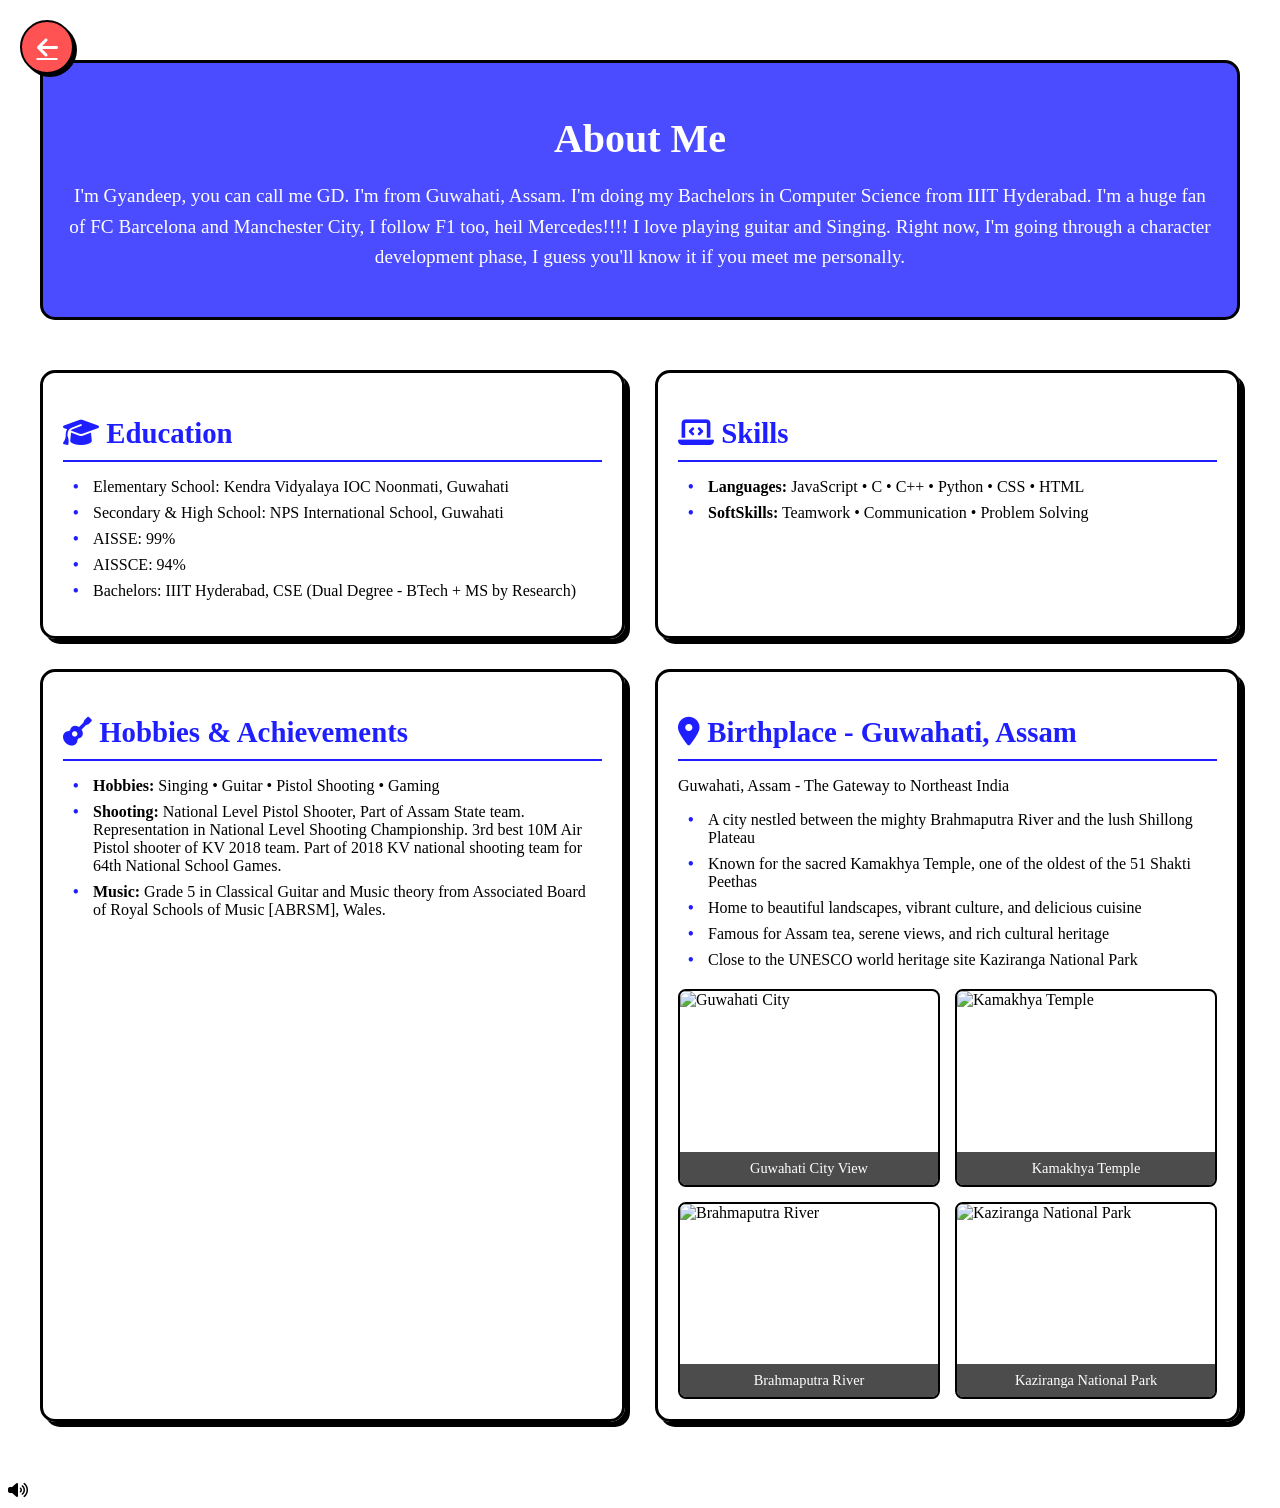
==== AboutMe.html @ 648c03d0 "Update back button position to top-left and add custom cursor to Projects.html" ====
<!DOCTYPE html>
<html lang="en">
<head>
  <meta charset="UTF-8">
  <meta name="viewport" content="width=device-width, initial-scale=1.0">
  <title>About Gyandeep | Amateur CS Guy</title>
  <link href="https://fonts.googleapis.com/css2?family=Comic+Neue:wght@700&display=swap" rel="stylesheet">
  <link rel="stylesheet" href="https://cdnjs.cloudflare.com/ajax/libs/font-awesome/6.4.0/css/all.min.css">
  <link rel="stylesheet" href="styles.css">
  <style>
    /* Additional styles for AboutMe page */
    body {
      overflow-y: auto;
      cursor: default;
    }
    
    .about-container {
      max-width: 1200px;
      margin: 40px auto;
      padding: 20px;
      display: grid;
      grid-template-columns: 1fr;
      gap: 30px;
    }
    
    @media (min-width: 768px) {
      .about-container {
        grid-template-columns: repeat(2, 1fr);
      }
    }
    
    .about-header {
      grid-column: 1 / -1;
      text-align: center;
      margin-bottom: 20px;
      color: white;
      text-shadow: 2px 2px 4px rgba(0,0,0,0.7);
    }
    
    .about-card {
      background: rgba(255, 255, 255, 0.9);
      border: 3px solid black;
      box-shadow: 5px 5px 0 #000;
      border-radius: 15px;
      padding: 20px;
      transition: transform 0.3s ease;
    }
    
    .about-card:hover {
      transform: translateY(-5px);
    }
    
    .about-card h2 {
      color: #1e1eff;
      border-bottom: 2px solid #1e1eff;
      padding-bottom: 10px;
      margin-bottom: 15px;
      font-size: 1.8rem;
    }
    
    .about-card ul {
      list-style-type: none;
      padding-left: 10px;
    }
    
    .about-card ul li {
      margin-bottom: 8px;
      position: relative;
      padding-left: 20px;
    }
    
    .about-card ul li:before {
      content: "•";
      color: #1e1eff;
      font-weight: bold;
      position: absolute;
      left: 0;
    }
    
    .birthplace-gallery {
      display: grid;
      grid-template-columns: repeat(2, 1fr);
      gap: 15px;
      margin-top: 20px;
    }
    
    .birthplace-image {
      border: 2px solid #000;
      border-radius: 8px;
      overflow: hidden;
      position: relative;
      aspect-ratio: 4/3;
    }
    
    .birthplace-image img {
      width: 100%;
      height: 100%;
      object-fit: cover;
      transition: transform 0.3s ease;
    }
    
    .birthplace-image:hover img {
      transform: scale(1.05);
    }
    
    .birthplace-caption {
      position: absolute;
      bottom: 0;
      left: 0;
      right: 0;
      background: rgba(0,0,0,0.7);
      color: white;
      padding: 8px;
      font-size: 0.9rem;
      text-align: center;
    }
    
    .back-button {
      position: fixed;
      top: 20px;
      left: 20px;
      background: #ff5252;
      color: white;
      border: 2px solid #000;
      border-radius: 50%;
      width: 50px;
      height: 50px;
      display: flex;
      align-items: center;
      justify-content: center;
      font-size: 1.5rem;
      box-shadow: 3px 3px 0 #000;
      cursor: pointer;
      transition: transform 0.3s ease;
      z-index: 100;
    }
    
    .back-button:hover {
      transform: scale(1.1);
    }
    
    .about-me-intro {
      grid-column: 1 / -1;
      text-align: center;
      background: rgba(30, 30, 255, 0.8);
      border: 3px solid black;
      border-radius: 15px;
      padding: 25px;
      color: white;
      margin-bottom: 20px;
    }
    
    .about-me-intro h1 {
      font-size: 2.5rem;
      margin-bottom: 15px;
    }
    
    .about-me-intro p {
      font-size: 1.2rem;
      line-height: 1.6;
    }
  </style>
</head>

<body>
  <div id="bg"></div>
  <div class="custom-cursor" id="customCursor"></div>
  
  <a href="index.html" class="back-button" title="Back to Home">
    <i class="fas fa-arrow-left"></i>
  </a>
  
  <div class="about-container">
    <div class="about-me-intro">
      <h1>About Me</h1>
      <p>I'm Gyandeep, you can call me GD. I'm from Guwahati, Assam. I'm doing my Bachelors in Computer Science from IIIT Hyderabad. I'm a huge fan of FC Barcelona and Manchester City, I follow F1 too, heil Mercedes!!!! I love playing guitar and Singing. Right now, I'm going through a character development phase, I guess you'll know it if you meet me personally.</p>
    </div>
    
    <div class="about-card">
      <h2><i class="fas fa-graduation-cap"></i> Education</h2>
      <ul>
        <li>Elementary School: Kendra Vidyalaya IOC Noonmati, Guwahati</li>
        <li>Secondary & High School: NPS International School, Guwahati</li>
        <li>AISSE: 99%</li>
        <li>AISSCE: 94%</li>
        <li>Bachelors: IIIT Hyderabad, CSE (Dual Degree - BTech + MS by Research)</li>
      </ul>
    </div>
    
    <div class="about-card">
      <h2><i class="fas fa-laptop-code"></i> Skills</h2>
      <ul>
        <li><strong>Languages:</strong> JavaScript • C • C++ • Python • CSS • HTML</li>
        <li><strong>SoftSkills:</strong> Teamwork • Communication • Problem Solving</li>
      </ul>
    </div>
    
    <div class="about-card">
      <h2><i class="fas fa-guitar"></i> Hobbies & Achievements</h2>
      <ul>
        <li><strong>Hobbies:</strong> Singing • Guitar • Pistol Shooting • Gaming</li>
        <li><strong>Shooting:</strong> National Level Pistol Shooter, Part of Assam State team. Representation in National Level Shooting Championship. 3rd best 10M Air Pistol shooter of KV 2018 team. Part of 2018 KV national shooting team for 64th National School Games.</li>
        <li><strong>Music:</strong> Grade 5 in Classical Guitar and Music theory from Associated Board of Royal Schools of Music [ABRSM], Wales.</li>
      </ul>
    </div>
    
    <div class="about-card">
      <h2><i class="fas fa-map-marker-alt"></i> Birthplace - Guwahati, Assam</h2>
      <p>Guwahati, Assam - The Gateway to Northeast India</p>
      <ul>
        <li>A city nestled between the mighty Brahmaputra River and the lush Shillong Plateau</li>
        <li>Known for the sacred Kamakhya Temple, one of the oldest of the 51 Shakti Peethas</li>
        <li>Home to beautiful landscapes, vibrant culture, and delicious cuisine</li>
        <li>Famous for Assam tea, serene views, and rich cultural heritage</li>
        <li>Close to the UNESCO world heritage site Kaziranga National Park</li>
      </ul>
      
      <div class="birthplace-gallery">
        <div class="birthplace-image">
          <img src="images/Guwahati.jpeg" alt="Guwahati City">
          <div class="birthplace-caption">Guwahati City View</div>
        </div>
        
        <div class="birthplace-image">
          <img src="images/kamakhya.jpeg" alt="Kamakhya Temple">
          <div class="birthplace-caption">Kamakhya Temple</div>
        </div>
        
        <div class="birthplace-image">
          <img src="images/Brahmaputra.jpeg" alt="Brahmaputra River">
          <div class="birthplace-caption">Brahmaputra River</div>
        </div>
        
        <div class="birthplace-image">
          <img src="images/kaziranga.jpeg" alt="Kaziranga National Park">
          <div class="birthplace-caption">Kaziranga National Park</div>
        </div>
      </div>
    </div>
  </div>
  
  <!-- Add sound control and background audio -->
  <div id="soundControl" class="sound-control">
    <i class="fas fa-volume-up sound-icon sound-on"></i>
  </div>
  <audio id="backgroundAudio" loop></audio>
  
  <script>
    // Simple mouse cursor tracking for consistent experience
    const cursor = document.getElementById('customCursor');
    
    if (cursor) {
      document.addEventListener('mousemove', (e) => {
        cursor.style.left = `${e.clientX}px`;
        cursor.style.top = `${e.clientY}px`;
        cursor.style.opacity = '1';
      });
      
      document.addEventListener('mouseleave', () => {
        cursor.style.opacity = '0';
      });
      
      document.addEventListener('mouseenter', () => {
        cursor.style.opacity = '1';
      });
    }
  </script>
  <!-- Add music controller before other scripts -->
  <script src="js/music-controller.js"></script>
  <script src="js/event-tracker.js"></script>
</body>
</html>
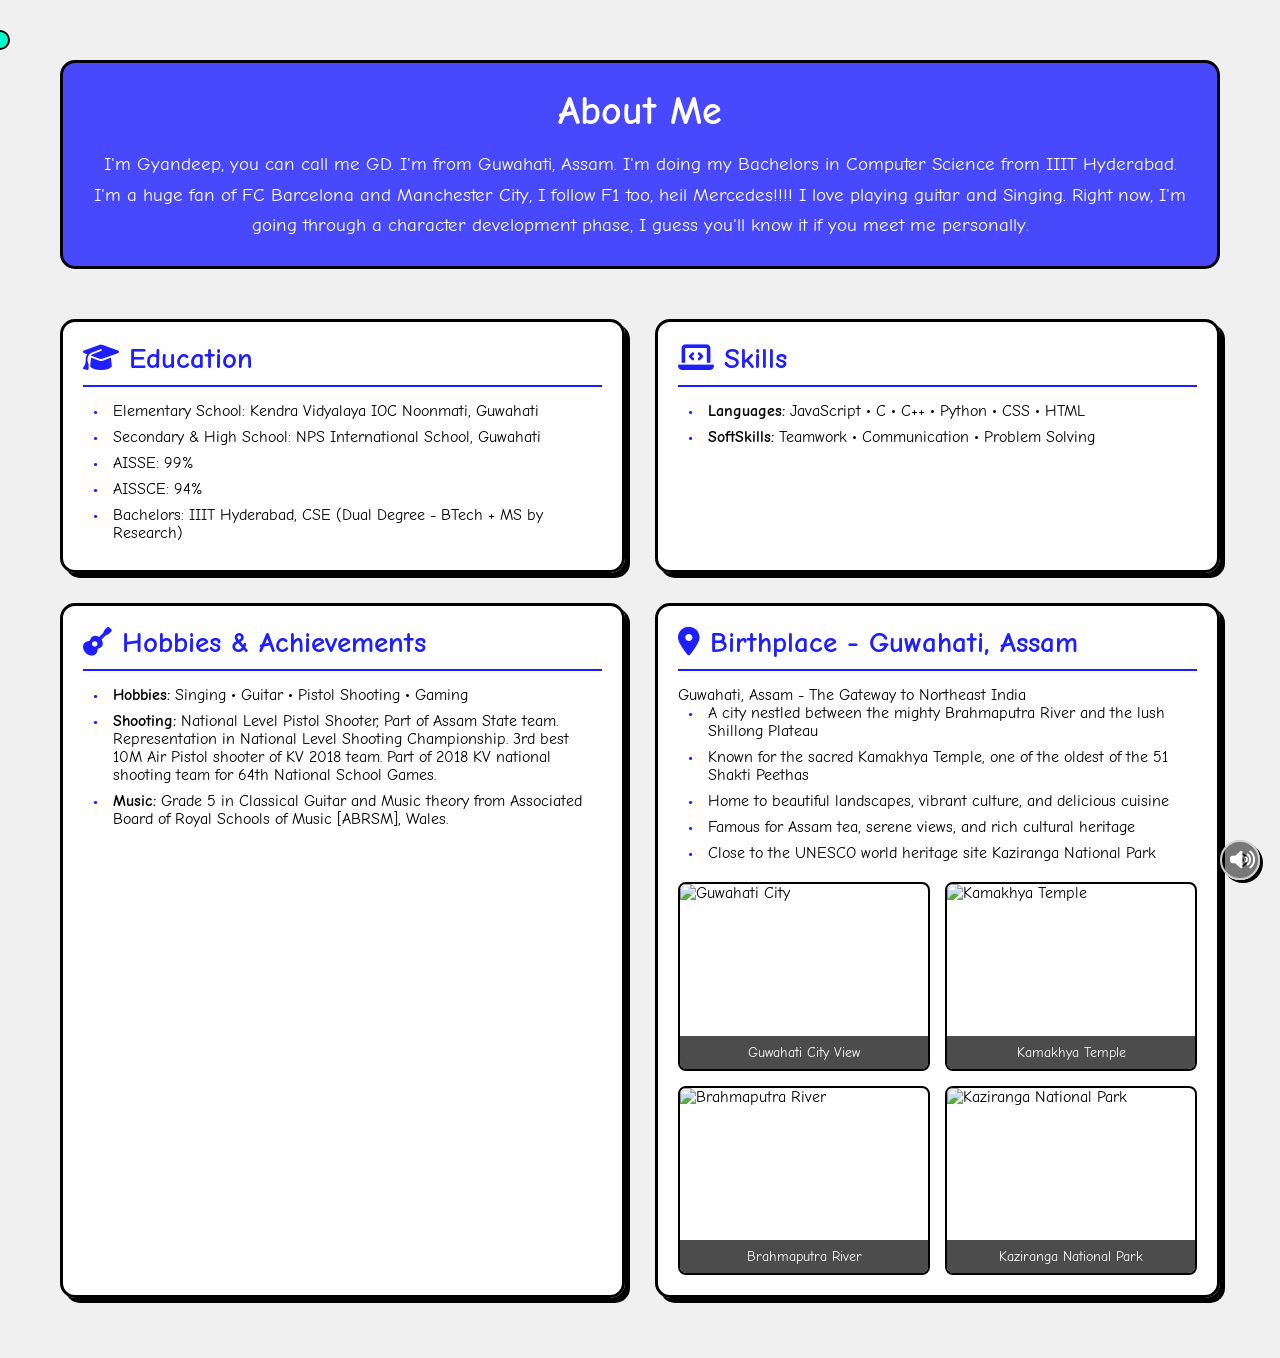
==== commit 47e47300: "Remove back button implementation from AboutMe, CV, Projects, and TextAnalyzer pages" ====
--- a/AboutMe.html
+++ b/AboutMe.html
@@ -115,30 +115,6 @@
       text-align: center;
     }
     
-    .back-button {
-      position: fixed;
-      top: 20px;
-      left: 20px;
-      background: #ff5252;
-      color: white;
-      border: 2px solid #000;
-      border-radius: 50%;
-      width: 50px;
-      height: 50px;
-      display: flex;
-      align-items: center;
-      justify-content: center;
-      font-size: 1.5rem;
-      box-shadow: 3px 3px 0 #000;
-      cursor: pointer;
-      transition: transform 0.3s ease;
-      z-index: 100;
-    }
-    
-    .back-button:hover {
-      transform: scale(1.1);
-    }
-    
     .about-me-intro {
       grid-column: 1 / -1;
       text-align: center;
@@ -165,10 +141,6 @@
 <body>
   <div id="bg"></div>
   <div class="custom-cursor" id="customCursor"></div>
-  
-  <a href="index.html" class="back-button" title="Back to Home">
-    <i class="fas fa-arrow-left"></i>
-  </a>
   
   <div class="about-container">
     <div class="about-me-intro">
--- a/styles.css
+++ b/styles.css
@@ -0,0 +1,1794 @@
+* {
+  margin: 0;
+  padding: 0;
+  box-sizing: border-box;
+}
+
+body {
+  font-family: 'Comic Neue', cursive;
+  background-color: #f0f0f0;
+  overflow-x: hidden;
+  cursor: none;
+}
+
+#bg {
+  position: fixed;
+  top: 0;
+  left: 0;
+  width: 100vw;
+  height: 100vh;
+  background: url('https://i.pinimg.com/originals/b1/81/0d/b1810d0bf4fbd370349d671a3f9389af.gif') center center / cover no-repeat;
+  z-index: -1;
+}
+
+.email-tag {
+  position: absolute;
+  top: 20px;
+  left: 20px;
+  background: #a3f7bf;
+  padding: 10px 20px;
+  border: 2px solid #000;
+  border-radius: 8px;
+  font-size: 1rem;
+  box-shadow: 3px 3px 0 #000;
+  cursor: none;
+}
+
+.screen, .notebook, .mug {
+  position: absolute;
+  border: 2px solid #000;
+  box-shadow: 3px 3px 0 #000;
+  padding: 20px;
+  border-radius: 10px;
+  background-color: #fff;
+  cursor: none;
+}
+
+.screen {
+  position: absolute;
+  top: 45%;
+  left: 43%;
+  transform: translate(-50%, -50%);
+  width: 560px;
+  height: 380px;
+  z-index: 10;
+  background: transparent;
+  color: initial;
+  border: none;
+  border-radius: 0;
+  box-shadow: none;
+  padding: 0;
+  overflow: visible;
+  transition: all 0.8s cubic-bezier(0.68, -0.6, 0.32, 1.6);
+}
+
+.laptop-body {
+  position: relative;
+  width: 100%;
+  height: 100%;
+  filter: url(#hand-drawn);
+}
+
+.laptop-screen {
+  position: relative;
+  width: 560px;
+  height: 350px;
+  background: #2a2a2a;
+  border: 4px solid #000;
+  border-radius: 15px 15px 0 0;
+  overflow: hidden;
+  transform-origin: bottom center;
+  box-shadow: inset 0 0 30px rgba(0,0,0,0.5);
+}
+
+.laptop-screen::before {
+  content: "";
+  position: absolute;
+  top: 8px;
+  left: 50%;
+  transform: translateX(-50%);
+  width: 6px;
+  height: 6px;
+  background: #444;
+  border-radius: 50%;
+  border: 1px solid #000;
+  z-index: 3;
+}
+
+.laptop-keyboard {
+  position: absolute;
+  bottom: -30px;
+  left: 0;
+  width: 560px;
+  height: 30px;
+  background: #444;
+  border: 4px solid #000;
+  border-top: none;
+  border-radius: 0 0 25px 25px;
+  transform-origin: top center;
+  transform: perspective(500px) rotateX(10deg);
+}
+
+.laptop-keyboard::after {
+  content: "";
+  position: absolute;
+  top: 50%;
+  left: 50%;
+  transform: translate(-50%, -50%);
+  width: 80px;
+  height: 8px;
+  background: #333;
+  border-radius: 4px;
+  border: 2px solid #000;
+}
+
+.laptop-strokes {
+  position: absolute;
+  top: 0;
+  left: 0;
+  width: 100%;
+  height: 100%;
+  pointer-events: none;
+  z-index: 2;
+}
+
+.laptop-stroke {
+  position: absolute;
+  background: transparent;
+  border: 2px solid #000;
+  opacity: 0.1;
+}
+
+.laptop-screen-content {
+  position: relative;
+  width: 100%;
+  height: 100%;
+  background: #1e1eff;
+  padding: 20px;
+  color: #fff;
+  display: flex;
+  flex-direction: column;
+  justify-content: center;
+  align-items: center;
+  z-index: 1;
+}
+
+.screen p {
+  margin-bottom: 15px;
+  font-size: 1.2rem;
+  line-height: 1.4;
+  text-align: center;
+}
+
+.screen button {
+  margin-top: 15px;
+  padding: 10px 15px;
+  font-family: inherit;
+  font-size: 1rem;
+  border: 2px solid #fff;
+  background: transparent;
+  color: #fff;
+  cursor: pointer;
+  border-radius: 5px;
+  transition: all 0.2s ease;
+}
+
+.screen button:hover {
+  background: rgba(255, 255, 255, 0.2);
+}
+
+/* Draggable iframes styling */
+.notebook {
+  top: 33%;
+  left: 68%;
+  width: 150px;
+  /* height: 120px; */
+  text-align: center;
+  background: #ff69b4;
+  position: absolute;
+  border: 2px solid #000;
+  border-radius: 10px;
+  padding: 10px;
+  box-shadow: 3px 3px 0 #000;
+  font-family: 'Comic Neue', cursive;
+  font-weight: bold;
+  z-index: 20;
+}
+
+
+.mug {
+  top: 54%;
+  left: 64%;
+  width: 260px;
+  height: 180px;
+  position: absolute;
+  cursor: pointer !important;
+  transition: all 0.3s ease;
+  transform: rotate(-5deg);
+  background: transparent;
+  border: none;
+  box-shadow: none;
+  padding: 0;
+  overflow: visible;
+  display: flex;
+  align-items: center;
+  justify-content: center;
+  transform-origin: center center;
+  user-select: none;
+}
+
+
+.mug svg {
+  width: 100%;
+  height: 100%;
+  filter: drop-shadow(3px 3px 2px rgba(0,0,0,0.2));
+  transition: all 0.3s ease;
+}
+
+.plane-body {
+  fill: #A1C4FD;
+  transition: fill 0.3s ease;
+}
+
+.mug:hover {
+  transform: rotate(5deg) translateY(-10px);
+}
+
+.mug:hover .plane-body {
+  animation: rgbCycle 4s linear infinite;
+  fill: #ff0000; /* Starting color if animation fails */
+  filter: brightness(1.2);
+}
+
+.mug::after {
+  content: "CV";
+  position: absolute;
+  top: 50%;
+  left: 50%;
+  transform: translate(-50%, -50%);
+  font-size: 24px;  /* Increased from 14px to 24px */
+  color: #333;
+  font-weight: bold;
+  text-shadow: 1px 1px 0 white;
+  pointer-events: none;
+}
+
+@keyframes flyAway {
+  0% {
+    transform: translate(0, 0) rotate(-5deg) scale(1);
+  }
+  25% {
+    transform: translate(50px, -50px) rotate(15deg) scale(0.9);
+  }
+  100% {
+    transform: translate(2000px, -1000px) rotate(45deg) scale(0.1);
+  }
+}
+
+.mug.flying {
+  animation: flyAway 2s cubic-bezier(0.25, 0.1, 0.25, 1) forwards;
+  pointer-events: none;
+}
+
+.mug.dragging {
+  transition: transform 0.05s ease;
+  z-index: 1001 !important;
+}
+
+.mug.dragging .plane-body {
+  animation: rgbCycle 2s linear infinite; /* Faster cycling while dragging */
+}
+
+@keyframes rgbCycle {
+  0% { fill: #ff0000; } /* Red */
+  16.6% { fill: #ff00ff; } /* Magenta */
+  33.3% { fill: #0000ff; } /* Blue */
+  50% { fill: #00ffff; } /* Cyan */
+  66.6% { fill: #00ff00; } /* Green */
+  83.3% { fill: #ffff00; } /* Yellow */
+  100% { fill: #ff0000; } /* Back to Red */
+}
+
+.socials-wrapper {
+  position: fixed;
+  bottom: 20px;
+  left: 20px;
+  display: flex;
+  gap: 10px;
+  z-index: 100;
+}
+
+.social-icon {
+  width: 40px;
+  height: 40px;
+  background: #fff;
+  border: 2px solid #000;
+  border-radius: 10px;
+  display: flex;
+  align-items: center;
+  justify-content: center;
+  box-shadow: 3px 3px 0 #000;
+  transition: all 0.3s ease;
+  cursor: pointer;
+}
+
+.social-icon img {
+  width: 24px;
+  height: 24px;
+}
+
+.social-icon:hover {
+  transform: scale(1.2);
+  background: #e0f7fa;
+}
+
+.custom-cursor {
+  position: fixed;
+  width: 20px;
+  height: 20px;
+  background: #00ffcc;
+  border: 2px solid #000;
+  border-radius: 50%;
+  pointer-events: none;
+  transform: translate(-50%, -50%);
+  z-index: 9999;
+  transition: transform 0.1s ease, opacity 0.2s ease;
+}
+
+.error-container {
+  position: absolute;
+  bottom: 100%;
+  left: 50%;
+  transform: translateX(-50%);
+  background: #000;
+  border-radius: 12px;
+  padding: 0;
+  opacity: 0;
+  visibility: hidden;
+  transition: all 0.35s cubic-bezier(0.34, 1.56, 0.64, 1);
+  pointer-events: none;
+  width: 520px;
+  height: 360px;
+  box-shadow: 0 8px 32px rgba(0,0,0,0.5), 0 0 0 3px #a3f7bf;
+  border: 2px solid #000;
+  overflow: hidden;
+}
+
+.error-container::before {
+  content: "📄 PREVIEW";
+  position: absolute;
+  top: 0;
+  left: 0;
+  right: 0;
+  height: 26px;
+  background: linear-gradient(90deg, #000, #222);
+  color: #a3f7bf;
+  font-family: 'Comic Neue', cursive;
+  font-size: 11px;
+  font-weight: bold;
+  display: flex;
+  align-items: center;
+  padding-left: 10px;
+  z-index: 2;
+  letter-spacing: 2px;
+}
+
+.iframe-container {
+  width: 100%;
+  height: 100%;
+  overflow: hidden;
+  position: relative;
+  padding-top: 26px;
+}
+
+.preview-iframe {
+  width: 200%;
+  height: 200%;
+  border: none;
+  pointer-events: none;
+  transform: scale(0.5);
+  transform-origin: top left;
+  display: block;
+}
+
+.error-fallback {
+  position: absolute;
+  top: 0;
+  left: 0;
+  width: 100%;
+  height: 100%;
+  display: flex;
+  flex-direction: column;
+  justify-content: center;
+  align-items: center;
+  background: rgba(0, 0, 0, 0.9);
+  opacity: 0;  /* Changed from 1 to 0 to hide by default */
+  transition: opacity 0.3s ease;
+  overflow: hidden;
+}
+
+.error-code {
+  position: absolute;
+  top: 50%;
+  left: 50%;
+  transform: translate(-50%, -50%);
+  color: #ff0000;
+  font-family: monospace;
+  font-weight: bold;
+  font-size: 24px;
+  background: rgba(0, 0, 0, 0.7);
+  padding: 5px 15px;
+  border-radius: 4px;
+  z-index: 2;
+  text-shadow: 0 0 10px #ff0000, 0 0 20px #ff0000;
+  white-space: nowrap;
+  letter-spacing: 2px;
+}
+
+.error-gif {
+  width: 100%;
+  height: 100%;
+  object-fit: cover;
+  border-radius: 4px;
+  opacity: 0.8;
+}
+
+.mug:hover .error-container {
+  opacity: 1;
+  visibility: visible;
+  bottom: 115%;
+  pointer-events: all;
+}
+
+/* Hand-drawn sketch lines */
+.sketch-line {
+  position: absolute;
+  background: #000;
+  opacity: 0.7;
+  border-radius: 2px;
+}
+
+
+.overlay {
+  position: fixed;
+  top: 0;
+  left: 0;
+  width: 100%;
+  height: 100%;
+  background: rgba(0,0,0,0.7);
+  opacity: 0;
+  visibility: hidden;
+  transition: all 0.5s ease;
+  z-index: 990;
+}
+
+.overlay.active {
+  opacity: 1;
+  visibility: visible;
+}
+
+.about-me-container {
+  position: fixed;
+  top: 0;
+  left: 0;
+  width: 100%;
+  height: 100%;
+  opacity: 0;
+  visibility: hidden;
+  transition: all 0.5s ease;
+  z-index: 1001;
+}
+
+.about-me-container.active {
+  opacity: 1;
+  visibility: visible;
+}
+
+.about-text-frame, .about-photos-frame {
+  background: #fff;
+  border: 5px solid #000;
+  border-radius: 15px;
+  box-shadow: 0 10px 30px rgba(0,0,0,0.3);
+  overflow: hidden;
+  flex: 1;
+  min-width: 300px;
+  height: 100%;
+  position: relative;
+}
+
+.frame-header {
+  background: #333;
+  color: #fff;
+  padding: 10px 15px;
+  font-weight: bold;
+  display: flex;
+  justify-content: space-between;
+  align-items: center;
+  border-bottom: 3px solid #000;
+}
+
+.frame-content {
+  padding: 20px;
+  height: calc(100% - 50px);
+  overflow-y: auto;
+}
+
+.typing-text {
+  font-family: 'Courier New', monospace;
+  white-space: pre-wrap;
+  line-height: 1.5;
+}
+
+.photo-gallery {
+  display: flex;
+  flex-direction: column;
+  gap: 15px;
+  height: 100%;
+}
+
+.photo-frame {
+  flex: 1;
+  border: 3px solid #000;
+  overflow: hidden;
+  border-radius: 8px;
+  background: #f0f0f0;
+  display: flex;
+  justify-content: center;
+  align-items: center;
+  position: relative;
+}
+
+.photo-frame img {
+  width: 100%;
+  height: 100%;
+  object-fit: cover;
+  opacity: 0;
+  transition: opacity 0.5s ease;
+}
+
+.photo-frame.loaded img {
+  opacity: 1;
+}
+
+.photo-placeholder {
+  position: absolute;
+  top: 0;
+  left: 0;
+  width: 100%;
+  height: 100%;
+  display: flex;
+  justify-content: center;
+  align-items: center;
+  font-weight: bold;
+  color: #666;
+}
+
+.close-button {
+  position: absolute;
+  top: 15px;
+  right: 15px;
+  width: 40px;
+  height: 40px;
+  background: #ff5555;
+  color: #fff;
+  border: 3px solid #000;
+  border-radius: 50%;
+  display: flex;
+  justify-content: center;
+  align-items: center;
+  font-size: 24px;
+  font-weight: bold;
+  cursor: pointer;
+  z-index: 1002;
+  box-shadow: 0 5px 15px rgba(0,0,0,0.3);
+  opacity: 0;
+  visibility: hidden;
+  transition: all 0.5s ease;
+}
+
+.close-button.active {
+  opacity: 1;
+  visibility: visible;
+}
+
+/* Hand-drawn effect SVG filter */
+.svg-filters {
+  position: absolute;
+  width: 0;
+  height: 0;
+  opacity: 0;
+}
+
+/* Tell me more button */
+.tell-me-more {
+  display: inline-block;
+  margin-top: 15px;
+  padding: 8px 12px;
+  background: #1e1eff;
+  color: #fff;
+  border: 2px solid #000;
+  border-radius: 5px;
+  font-family: inherit;
+  font-weight: bold;
+  cursor: pointer;
+  box-shadow: 3px 3px 0 #000;
+  transition: all 0.2s ease;
+}
+
+.tell-me-more:hover {
+  transform: translateY(-2px);
+  box-shadow: 5px 5px 0 #000;
+}
+
+/* Draggable frames */
+.draggable-frame {
+  position: absolute;
+  background: #fff;
+  border: 5px solid #000;
+  border-radius: 15px;
+  box-shadow: 0 10px 30px rgba(0,0,0,0.3);
+  overflow: hidden;
+  z-index: 100;
+  transition: transform 0.2s ease, box-shadow 0.2s ease;
+}
+
+.draggable-frame.active {
+  z-index: 200;
+  box-shadow: 0 15px 40px rgba(0,0,0,0.5);
+  transform: scale(1.02);
+}
+
+.frame-header {
+  background: #333;
+  color: #fff;
+  padding: 10px 15px;
+  font-weight: bold;
+  display: flex;
+  justify-content: space-between;
+  align-items: center;
+  border-bottom: 3px solid #000;
+  cursor: move;
+}
+
+/* Color palette styles */
+.color-palette {
+  display: grid;
+  grid-template-columns: repeat(3, 1fr);
+  grid-template-rows: repeat(2, 1fr);
+  gap: 10px;
+  height: 200px;
+  margin-bottom: 20px;
+}
+
+.color-block {
+  border-radius: 10px;
+  border: 2px solid #000;
+  cursor: pointer;
+  transition: transform 0.2s ease;
+  position: relative;
+  overflow: hidden;
+}
+
+.color-block:hover {
+  transform: scale(1.05);
+}
+
+.color-block.clicked::after {
+  content: "✓";
+  position: absolute;
+  top: 50%;
+  left: 50%;
+  transform: translate(-50%, -50%);
+  font-size: 24px;
+  color: white;
+  text-shadow: 0 0 3px rgba(0,0,0,0.8);
+}
+
+.info-block {
+  background: #f8f8f8;
+  border: 2px solid #000;
+  border-radius: 10px;
+  padding: 15px;
+  height: 150px;
+  overflow-y: auto;
+  font-family: 'Comic Neue', cursive;
+  display: none;
+  opacity: 0;
+  transition: opacity 0.5s ease;
+}
+
+.info-block.active {
+  display: block;
+}
+
+.info-block.fade-in {
+  opacity: 1;
+}
+
+/* Polaroid frames */
+.polaroid-frame {
+  width: 180px;
+  height: 220px;
+  background: #fff;
+  border: 2px solid #000;
+  padding: 10px 10px 40px 10px;
+  box-shadow: 0 5px 15px rgba(0,0,0,0.2);
+  transform: rotate(var(--rotation));
+  position: absolute;
+  z-index: 110;
+  cursor: move;
+}
+
+.polaroid-frame::after {
+  content: attr(data-caption);
+  position: absolute;
+  bottom: 10px;
+  left: 0;
+  width: 100%;
+  text-align: center;
+  font-size: 14px;
+  font-family: 'Comic Neue', cursive;
+  overflow: hidden;
+  text-overflow: ellipsis;
+  white-space: nowrap;
+}
+
+.polaroid-img {
+  width: 100%;
+  height: calc(100% - 30px);
+  object-fit: cover;
+  border: 1px solid #ddd;
+}
+
+/* About Me container - update to be fullscreen */
+.about-me-container {
+  width: 100%;
+  height: 100%;
+  max-width: none;
+  display: block;
+}
+
+.about-me-container.active {
+  transform: none;
+}
+
+/* Tell me more button */
+.tell-me-more {
+  display: inline-block;
+  margin-top: 15px;
+  padding: 8px 12px;
+  background: #1e1eff;
+  color: #fff;
+  border: 2px solid #000;
+  border-radius: 5px;
+  font-family: inherit;
+  font-weight: bold;
+  cursor: pointer;
+  box-shadow: 3px 3px 0 #000;
+  transition: all 0.2s ease;
+}
+
+.tell-me-more:hover {
+  transform: translateY(-2px);
+  box-shadow: 5px 5px 0 #000;
+}
+
+/* Loading animation overlay */
+.loading-overlay {
+  position: fixed;
+  top: 0;
+  left: 0;
+  width: 100%;
+  height: 100%;
+  background: rgba(0, 0, 0, 0.7);
+  z-index: 1500;
+  display: flex;
+  justify-content: center;
+  align-items: center;
+  opacity: 0;
+  visibility: hidden;
+  transition: opacity 0.3s ease;
+}
+
+.loading-overlay.active {
+  opacity: 1;
+  visibility: visible;
+}
+
+.loading-container {
+  width: 200px;
+  height: 200px;
+  position: relative;
+  display: flex;
+  justify-content: center;
+  align-items: center;
+  flex-direction: column;
+}
+
+.loading-gif {
+  width: 100%;
+  height: 100%;
+  object-fit: contain;
+}
+
+.loading-text {
+  color: white;
+  font-size: 18px;
+  margin-top: 15px;
+  text-align: center;
+  text-shadow: 0 0 10px rgba(0, 162, 255, 0.8);
+  font-weight: bold;
+}
+
+.about-canvas {
+  position: absolute;
+  top: 0;
+  left: 0;
+  width: 100%;
+  height: 100%;
+  z-index: 0;
+  opacity: 0.5;
+}
+
+/* Sound control button */
+
+.sound-control {
+  position: fixed;
+  bottom: 20px;
+  right: 20px;
+  width: 40px;
+  height: 40px;
+  background: #e1bfbf;
+  border: 2px solid #cfcfcf;
+  border-radius: 10px;
+  display: flex;
+  align-items: center;
+  justify-content: center;
+  box-shadow: 3px 3px 0 #000;
+  cursor: pointer;
+  z-index: 1000;
+  transition: transform 0.3s ease;
+}
+
+.sound-control:hover {
+  transform: scale(1.1);
+}
+
+.sound-icon {
+  width: 20px;
+  height: 20px;
+  background-size: contain;
+  background-repeat: no-repeat;
+  background-position: center;
+}
+
+/* Sound control styles */
+.sound-control {
+  position: fixed;
+  bottom: 20px;
+  right: 20px;
+  width: 40px;
+  height: 40px;
+  border-radius: 50%;
+  background-color: rgba(0,0,0,0.5);
+  display: flex;
+  justify-content: center;
+  align-items: center;
+  z-index: 100;
+  cursor: pointer;
+  transition: all 0.3s ease;
+}
+
+.sound-control:hover {
+  transform: scale(1.1);
+}
+
+.sound-icon {
+  font-size: 20px;
+  color: white;
+  transition: all 0.3s ease;
+}
+
+.sound-icon.sound-off::before {
+  content: "\f6a9"; /* Sound off icon */
+  color: #ff5252; /* Red color for sound off state */
+}
+
+.sound-icon.sound-on::before {
+  content: "\f028"; /* Sound on icon */
+}
+
+.sound-off {
+  background-image: url("data:image/svg+xml,%3Csvg xmlns='http://www.w3.org/2000/svg' viewBox='0 0 24 24'%3E%3Cpath d='M16.5 12c0-1.77-1.02-3.29-2.5-4.03v2.21l2.45 2.45c.03-.2.05-.41.05-.63zm2.5 0c0 .94-.2 1.82-.54 2.64l1.51 1.51C20.63 14.91 21 13.5 21 12c0-4.28-2.99-7.86-7-8.77v2.06c2.89.86 5 3.54 5 6.71zM4.27 3L3 4.27 7.73 9H3v6h4l5 5V4L7 9H3zm13.73 9.73L19 14l-2-2z'/%3E%3C/svg%3E");
+}
+
+.sound-on {
+  background-image: url("data:image/svg+xml,%3Csvg xmlns='http://www.w3.org/2000/svg' viewBox='0 0 24 24'%3E%3Cpath d='M3 9v6h4l5 5V4L7 9H3zm13.5 3c0-1.77-1.02-3.29-2.5-4.03v8.05c1.48-.73 2.5-2.25 2.5-4.02zM14 3.23v2.06c2.89.86 5 3.54 5 6.71s-2.11 5.85-5 6.71v2.06c4.01-.91 7-4.49 7-8.77s-2.99-7.86-7-8.77z'/%3E%3C/svg%3E");
+}
+
+/* Music Button - Original design */
+.music-button {
+  position: fixed;
+  bottom: 20px;
+  right: 80px; /* Position next to sound control */
+  width: 50px;
+  height: 50px;
+  background: linear-gradient(135deg, #ff416c, #ff4b2b);
+  border: 2px solid #000;
+  border-radius: 50%;
+  display: flex;
+  align-items: center;
+  justify-content: center;
+  box-shadow: 3px 3px 0 #000, 0 0 10px rgba(255,65,108,0.7);
+  cursor: pointer;
+  z-index: 1000;
+  transition: transform 0.3s ease, box-shadow 0.3s ease;
+  animation: pulse 2s infinite;
+}
+
+.music-button:hover {
+  transform: scale(1.1);
+  box-shadow: 5px 5px 0 #000, 0 0 20px rgba(255,65,108,0.9);
+}
+
+.music-icon {
+  width: 60%;
+  height: 60%;
+}
+
+/* Music Preview Container - shows on hover */
+.music-preview {
+  position: fixed;
+  bottom: 90px;
+  right: 80px;
+  width: 300px;
+  height: 169px; /* Adjusted for no footer */
+  background: rgba(0, 0, 0, 0.85);
+  border: 2px solid #ff416c;
+  border-radius: 10px;
+  box-shadow: 0 10px 25px rgba(0,0,0,0.7);
+  overflow: hidden;
+  z-index: 999;
+  opacity: 0;
+  visibility: hidden;
+  transform: translateY(20px);
+  transition: all 0.3s ease;
+  pointer-events: none;
+}
+
+/* Show preview when hovering over music button */
+.music-button:hover + .music-preview,
+.music-preview:hover {
+  opacity: 1;
+  visibility: visible;
+  transform: translateY(0);
+  pointer-events: all;
+}
+
+#lifeVideoPreview {
+  width: 100%;
+  height: 100%; /* Takes full height now that footer is gone */
+  background: #000;
+  border: none;
+  object-fit: cover;
+  display: block;
+}
+
+/* iPod Interface */
+.ipod-container {
+  position: fixed;
+  width: 320px;
+  height: 460px;
+  background: linear-gradient(160deg, #f5f5f5, #d0d0d0);
+  border-radius: 24px;
+  box-shadow: 0 20px 50px rgba(0,0,0,0.6), inset 0 1px 0 rgba(255,255,255,0.8);
+  overflow: hidden;
+  z-index: 2000;
+  visibility: hidden;
+  opacity: 0;
+  transition: opacity 0.3s ease, visibility 0.3s ease;
+  font-family: 'Helvetica Neue', Arial, sans-serif;
+  border: 2px solid #555;
+}
+
+.ipod-container.active {
+  visibility: visible;
+  opacity: 1;
+}
+
+/* Add shadow when dragging */
+.ipod-container.dragging {
+  box-shadow: 0 15px 35px rgba(0,0,0,0.7);
+  opacity: 0.9;
+}
+
+/* Header styling */
+.ipod-header {
+  height: 38px;
+  background: linear-gradient(to bottom, #555, #222);
+  color: white;
+  display: flex;
+  align-items: center;
+  justify-content: space-between;
+  padding: 0 14px;
+  border-bottom: 1px solid #111;
+  font-size: 14px;
+  font-weight: bold;
+  user-select: none;
+  cursor: grab;
+  letter-spacing: 1px;
+}
+
+.ipod-header:active {
+  cursor: grabbing;
+}
+
+/* Video screen */
+.ipod-screen {
+  width: 100%;
+  height: 160px;
+  background: #000;
+  overflow: hidden;
+  display: flex;
+  align-items: center;
+  justify-content: center;
+  border-bottom: 1px solid #111;
+  position: relative;
+}
+
+/* Progress bar */
+.ipod-progress-bar {
+  width: 100%;
+  height: 4px;
+  background: #333;
+  cursor: pointer;
+  position: relative;
+  flex-shrink: 0;
+}
+
+.ipod-progress-bar:hover {
+  height: 7px;
+  transition: height 0.1s ease;
+}
+
+.ipod-progress-fill {
+  height: 100%;
+  width: 0%;
+  background: linear-gradient(to right, #a3f7bf, #00cc66);
+  border-radius: 0 2px 2px 0;
+  pointer-events: none;
+  transition: width 0.5s linear;
+}
+
+.ipod-screen video {
+  width: 100%;
+  height: 100%;
+  object-fit: cover;
+}
+
+/* Track list area */
+.track-list {
+  background: #1a1a1a;
+  padding: 12px 14px;
+  border-bottom: 1px solid #333;
+}
+
+.current-track {
+  display: flex;
+  justify-content: space-between;
+  align-items: center;
+  margin-bottom: 8px;
+}
+
+.track-info {
+  flex: 1;
+}
+
+.track-list .song-title {
+  color: white;
+  font-size: 16px;
+  font-weight: bold;
+  margin: 0 0 3px 0;
+  white-space: nowrap;
+  overflow: hidden;
+  text-overflow: ellipsis;
+}
+
+.track-list .song-artist {
+  color: #aaa;
+  font-size: 13px;
+  margin: 0;
+  white-space: nowrap;
+  overflow: hidden;
+  text-overflow: ellipsis;
+}
+
+/* Track controls within track list */
+.track-controls {
+  display: flex;
+  justify-content: space-between;
+  align-items: center;
+  margin-top: 8px;
+  padding-top: 8px;
+  border-top: 1px solid #333;
+}
+
+.track-controls button {
+  background: linear-gradient(to bottom, #555, #333);
+  border: 1px solid #222;
+  border-radius: 14px;
+  padding: 5px 14px;
+  font-size: 12px;
+  cursor: pointer;
+  color: #fff;
+  transition: all 0.15s ease;
+}
+
+.track-controls button:hover {
+  background: linear-gradient(to bottom, #777, #555);
+  box-shadow: 0 0 8px rgba(163, 247, 191, 0.5);
+  transform: scale(1.05);
+}
+
+.track-controls button:active {
+  transform: scale(0.95) translateY(1px);
+}
+
+#trackCounter {
+  font-size: 12px;
+  color: #aaa;
+  font-weight: bold;
+}
+
+/* Controls section */
+.ipod-controls {
+  padding: 14px;
+  display: flex;
+  justify-content: center;
+  align-items: center;
+  background: linear-gradient(to bottom, #e8e8e8, #c8c8c8);
+  flex: 1;
+}
+
+/* Wheel */
+.ipod-wheel {
+  width: 155px;
+  height: 155px;
+  background: conic-gradient(
+    from 0deg,
+    #d8d8d8 0deg 90deg,
+    #e8e8e8 90deg 180deg,
+    #d0d0d0 180deg 270deg,
+    #e0e0e0 270deg 360deg
+  );
+  border-radius: 50%;
+  position: relative;
+  box-shadow: 0 4px 16px rgba(0,0,0,0.3), inset 0 1px 0 rgba(255,255,255,0.6);
+  border: 2px solid #bbb;
+  cursor: pointer;
+  transition: box-shadow 0.2s ease;
+}
+
+.ipod-wheel:hover {
+  box-shadow: 0 6px 20px rgba(0,0,0,0.35), inset 0 1px 0 rgba(255,255,255,0.6), 0 0 0 3px rgba(163,247,191,0.4);
+}
+
+.wheel-center {
+  width: 56px;
+  height: 56px;
+  background: radial-gradient(circle at 35% 35%, #fff, #d0d0d0);
+  border-radius: 50%;
+  box-shadow: 0 2px 6px rgba(0,0,0,0.3), inset 0 1px 0 rgba(255,255,255,0.9);
+  position: absolute;
+  top: 50%;
+  left: 50%;
+  transform: translate(-50%, -50%);
+  z-index: 2;
+  display: flex;
+  justify-content: center;
+  align-items: center;
+  cursor: pointer;
+  transition: all 0.15s ease;
+  border: 1px solid #bbb;
+}
+
+.wheel-center:hover {
+  background: radial-gradient(circle at 35% 35%, #fff, #bbb);
+  box-shadow: 0 3px 10px rgba(0,0,0,0.4), 0 0 0 3px rgba(163,247,191,0.6);
+  transform: translate(-50%, -50%) scale(1.08);
+}
+
+.wheel-center:active {
+  transform: translate(-50%, -50%) scale(0.94);
+  box-shadow: 0 1px 4px rgba(0,0,0,0.4);
+}
+
+.wheel-center::after {
+  content: "▶";
+  font-size: 20px;
+  color: #333;
+}
+
+.wheel-center.playing::after {
+  content: "❚❚";
+  font-size: 15px;
+}
+
+/* Control buttons on wheel */
+.control {
+  position: absolute;
+  width: 36px;
+  height: 36px;
+  display: flex;
+  justify-content: center;
+  align-items: center;
+  color: #444;
+  font-weight: bold;
+  font-size: 13px;
+  cursor: pointer;
+  border-radius: 50%;
+  transition: all 0.15s ease;
+}
+
+.control:hover {
+  color: #000;
+  background: rgba(163, 247, 191, 0.4);
+}
+
+.control:active {
+  background: rgba(163, 247, 191, 0.8);
+  transform: scale(0.9);
+}
+
+.control-icon {
+  pointer-events: none;
+}
+
+/* Volume indicator styling */
+.volume-indicator {
+  position: absolute;
+  top: 74px;
+  right: 10px;
+  width: 60px;
+  height: 6px;
+  background: rgba(0,0,0,0.5);
+  border-radius: 3px;
+  z-index: 10;
+  opacity: 0;
+  transition: opacity 0.3s ease;
+  overflow: hidden;
+}
+
+.volume-indicator.visible {
+  opacity: 1;
+}
+
+.volume-level {
+  height: 100%;
+  background: #ff416c;
+  width: 50%;
+  border-radius: 3px;
+}
+
+/* Close button */
+.ipod-close {
+  background: rgba(255,255,255,0.15);
+  border: none;
+  color: white;
+  font-size: 18px;
+  cursor: pointer;
+  width: 32px;
+  height: 32px;
+  min-width: 32px;
+  display: flex;
+  align-items: center;
+  justify-content: center;
+  border-radius: 50%;
+  transition: background 0.2s;
+  touch-action: manipulation;
+}
+
+.ipod-close:hover, .ipod-close:active {
+  background: rgba(255,65,65,0.7);
+}
+
+/* Position the wheel buttons */
+.wheel-top {
+  top: 8px;
+  left: 50%;
+  transform: translateX(-50%);
+}
+
+.wheel-right {
+  right: 8px;
+  top: 50%;
+  transform: translateY(-50%);
+}
+
+.wheel-bottom {
+  bottom: 8px;
+  left: 50%;
+  transform: translateX(-50%);
+}
+
+.wheel-left {
+  left: 8px;
+  top: 50%;
+  transform: translateY(-50%);
+}
+
+/* Fire effect - more subtle */
+.ipod-container::before {
+  content: "";
+  position: absolute;
+  bottom: -5px;
+  left: -5px;
+  right: -5px;
+  height: 15px;
+  background: linear-gradient(to top, rgba(255,69,0,0.5), transparent);
+  filter: blur(5px);
+  animation: fire 3s infinite alternate;
+  z-index: -1;
+  border-radius: 50%;
+  pointer-events: none;
+}
+
+@keyframes fire {
+  0% { opacity: 0.3; }
+  100% { opacity: 0.6; }
+}
+
+/* Click to start overlay */
+.start-overlay {
+  position: fixed;
+  top: 0;
+  left: 0;
+  width: 100%;
+  height: 100%;
+  background-color: rgba(0, 0, 0, 0.9);
+  display: flex;
+  justify-content: center;
+  align-items: center;
+  z-index: 2000;
+  transition: opacity 0.8s ease-in-out;
+}
+
+.start-container {
+  text-align: center;
+  color: white;
+}
+
+.start-container h1 {
+  font-family: 'Comic Neue', cursive;
+  font-size: 3rem;
+  margin-bottom: 2rem;
+  text-shadow: 0 0 10px rgba(255, 255, 255, 0.5);
+  animation: fadeIn 1.5s ease-in-out;
+}
+
+.pulse-button {
+  display: flex;
+  flex-direction: column;
+  align-items: center;
+  justify-content: center;
+  width: 180px;
+  height: 180px;
+  margin: 0 auto;
+  border-radius: 50%;
+  background: linear-gradient(135deg, #ff416c, #ff4b2b);
+  box-shadow: 0 0 0 0 rgba(255, 65, 108, 0.7);
+  cursor: pointer;
+  animation: pulse 2s infinite;
+  transition: all 0.3s ease;
+}
+
+.pulse-button:hover {
+  transform: scale(1.05);
+  box-shadow: 0 0 20px rgba(255, 65, 108, 0.9);
+}
+
+.pulse-button span {
+  font-size: 1.2rem;
+  font-weight: bold;
+  margin-bottom: 0.5rem;
+}
+
+.pulse-button i {
+  font-size: 1.5rem;
+}
+
+@keyframes pulse {
+  0% {
+    transform: scale(0.95);
+    box-shadow: 0 0 0 0 rgba(255, 65, 108, 0.7);
+  }
+  
+  70% {
+    transform: scale(1);
+    box-shadow: 0 0 0 15px rgba(255, 65, 108, 0);
+  }
+  
+  100% {
+    transform: scale(0.95);
+    box-shadow: 0 0 0 0 rgba(255, 65, 108, 0);
+  }
+}
+
+@keyframes fadeIn {
+  from { opacity: 0; transform: translateY(-20px); }
+  to { opacity: 1; transform: translateY(0); }
+}
+
+/* Start overlay styles */
+/* 
+.start-overlay {
+  position: fixed;
+  top: 0;
+  left: 0;
+  width: 100%;
+  height: 100%;
+  background: linear-gradient(135deg, #000000, #1e1e30);
+  display: flex;
+  justify-content: center;
+  align-items: center;
+  z-index: 9999;
+  transition: opacity 0.5s ease-out;
+}
+*/
+
+.start-container {
+  text-align: center;
+}
+
+.cyber-btn {
+  position: relative;
+  padding: 20px 40px;
+  background: #000;
+  border: 2px solid cyan;
+  box-shadow: 0 0 20px rgba(0, 255, 255, 0.7);
+  color: #fff;
+  text-transform: uppercase;
+  font-size: 24px;
+  letter-spacing: 3px;
+  cursor: pointer;
+  overflow: hidden;
+  transition: all 0.3s;
+}
+
+.cyber-btn::before {
+  content: "";
+  position: absolute;
+  top: 0;
+  left: -100%;
+  width: 100%;
+  height: 100%;
+  background: linear-gradient(90deg, transparent, rgba(0, 255, 255, 0.4), transparent);
+  animation: cyber-btn-anim 3s infinite;
+}
+
+.cyber-btn:hover {
+  background: rgba(0, 255, 255, 0.1);
+  transform: scale(1.05);
+}
+
+.glitch-text {
+  position: relative;
+  display: inline-block;
+}
+
+.glitch-text::before,
+.glitch-text::after {
+  content: "CLICK TO START";
+  position: absolute;
+  top: 0;
+  left: 0;
+  width: 100%;
+  height: 100%;
+  opacity: 0.8;
+}
+
+.glitch-text::before {
+  color: #0ff;
+  animation: glitch-effect 2s infinite;
+  clip: rect(44px, 450px, 56px, 0);
+  transform: skew(0.5deg);
+}
+
+.glitch-text::after {
+  color: #f0f;
+  animation: glitch-effect 2s infinite reverse;
+  clip: rect(44px, 450px, 46px, 0);
+  transform: skew(-0.5deg);
+}
+
+@keyframes cyber-btn-anim {
+  0% {
+    left: -100%;
+  }
+  50% {
+    left: 100%;
+  }
+  100% {
+    left: 100%;
+  }
+}
+
+@keyframes glitch-effect {
+  0% {
+    clip: rect(43px, 9999px, 56px, 0);
+  }
+  5% {
+    clip: rect(12px, 9999px, 23px, 0);
+  }
+  10% {
+    clip: rect(54px, 9999px, 92px, 0);
+  }
+  15% {
+    clip: rect(45px, 9999px, 46px, 0);
+  }
+  20% {
+    clip: rect(62px, 9999px, 78px, 0);
+  }
+  25% {
+    clip: rect(22px, 9999px, 67px, 0);
+  }
+  30% {
+    clip: rect(76px, 9999px, 97px, 0);
+  }
+  35% {
+    clip: rect(57px, 9999px, 85px, 0);
+  }
+  40% {
+    clip: rect(41px, 9999px, 24px, 0);
+  }
+  45% {
+    clip: rect(28px, 9999px, 40px, 0);
+  }
+  50% {
+    clip: rect(26px, 9999px, 22px, 0);
+  }
+  55% {
+    clip: rect(88px, 9999px, 46px, 0);
+  }
+  60% {
+    clip: rect(31px, 9999px, 18px, 0);
+  }
+  65% {
+    clip: rect(71px, 9999px, 83px, 0);
+  }
+  70% {
+    clip: rect(53px, 9999px, 12px, 0);
+  }
+  75% {
+    clip: rect(94px, 9999px, 88px, 0);
+  }
+  80% {
+    clip: rect(14px, 9999px, 100px, 0);
+  }
+  85% {
+    clip: rect(66px, 9999px, 36px, 0);
+  }
+  90% {
+    clip: rect(23px, 9999px, 92px, 0);
+  }
+  95% {
+    clip: rect(10px, 9999px, 29px, 0);
+  }
+  100% {
+    clip: rect(43px, 9999px, 56px, 0);
+  }
+}
+
+/* Loading animation styles */
+.loading-animation {
+  position: fixed;
+  top: 0;
+  left: 0;
+  width: 100%;
+  height: 100%;
+  background: #000;
+  display: flex;
+  justify-content: center;
+  align-items: center;
+  z-index: 9998;
+  opacity: 1; /* Make visible by default */
+  visibility: visible; /* Make visible by default */
+  transition: opacity 0.5s ease;
+}
+
+.loading-animation img {
+  max-width: 80%;
+  max-height: 80%;
+  object-fit: contain;
+}
+
+/* ============================================================
+   TABLET  (769px – 1100px) — scale desktop scene down
+   ============================================================ */
+@media (min-width: 769px) and (max-width: 1100px) {
+  body { cursor: auto !important; }
+  .custom-cursor { display: none !important; }
+  .screen {
+    left: 40%;
+    transform: translate(-50%, -50%) scale(0.75);
+  }
+  .notebook {
+    left: 65%;
+    top: 30%;
+    transform: scale(0.85);
+  }
+  .mug {
+    left: 60%;
+    top: 52%;
+    width: 210px;
+    height: 145px;
+  }
+  .email-tag { font-size: 0.85rem; max-width: 55vw; }
+  .ipod-container { width: 290px; height: 420px; }
+}
+
+/* ============================================================
+   MOBILE  (≤ 768px) — hide desktop scene, show mobile layout
+   ============================================================ */
+@media (max-width: 768px) {
+
+  /* Hide everything desktop-specific */
+  .screen, .notebook, .mug, .email-tag,
+  #soundControl, .music-button,
+  .socials-wrapper, .custom-cursor,
+  .loading-animation { display: none !important; }
+
+  body { overflow-y: auto; cursor: auto; }
+
+  /* ── Mobile layout shell ── */
+  .mobile-layout {
+    display: flex;
+    flex-direction: column;
+    align-items: center;
+    min-height: 100vh;
+    padding: 32px 20px 48px;
+    gap: 28px;
+    position: relative;
+    z-index: 1;
+  }
+
+  /* ── Hero text ── */
+  .mobile-hero { text-align: center; }
+
+  .mobile-title {
+    font-family: 'Comic Neue', cursive;
+    font-size: 2.4rem;
+    font-weight: 700;
+    color: #000;
+    text-shadow: 3px 3px 0 #a3f7bf;
+    margin-bottom: 8px;
+  }
+
+  .mobile-subtitle {
+    font-family: 'Comic Neue', cursive;
+    font-size: 1rem;
+    background: #a3f7bf;
+    padding: 6px 18px;
+    border: 2px solid #000;
+    border-radius: 8px;
+    box-shadow: 2px 2px 0 #000;
+    display: inline-block;
+  }
+
+  /* ── Mini laptop ── */
+  .mobile-laptop {
+    width: min(320px, 90vw);
+    background: #2a2a2a;
+    border: 3px solid #000;
+    border-radius: 12px 12px 0 0;
+    box-shadow: 4px 4px 0 #000;
+    overflow: hidden;
+  }
+
+  .mobile-screen-content {
+    background: #1e1eff;
+    padding: 24px 20px 20px;
+    display: flex;
+    flex-direction: column;
+    align-items: center;
+    gap: 16px;
+    font-family: 'Comic Neue', cursive;
+    color: #fff;
+    text-align: center;
+    font-size: 1rem;
+    line-height: 1.5;
+  }
+
+  .mobile-about-btn {
+    display: inline-block;
+    padding: 10px 22px;
+    border: 2px solid #fff;
+    border-radius: 6px;
+    color: #fff;
+    text-decoration: none;
+    font-family: 'Comic Neue', cursive;
+    font-weight: 700;
+    font-size: 0.95rem;
+    transition: background 0.2s, color 0.2s;
+  }
+
+  .mobile-about-btn:hover, .mobile-about-btn:active {
+    background: rgba(255,255,255,0.2);
+  }
+
+  .mobile-keyboard {
+    height: 16px;
+    background: #444;
+    border-top: 2px solid #000;
+  }
+
+  /* ── Nav cards ── */
+  .mobile-nav-grid {
+    display: grid;
+    grid-template-columns: 1fr 1fr;
+    gap: 14px;
+    width: 100%;
+    max-width: 340px;
+  }
+
+  .mobile-nav-card {
+    display: flex;
+    flex-direction: column;
+    align-items: center;
+    gap: 8px;
+    padding: 20px 10px;
+    border: 2px solid #000;
+    border-radius: 12px;
+    text-decoration: none;
+    font-family: 'Comic Neue', cursive;
+    font-weight: 700;
+    font-size: 0.9rem;
+    color: #000;
+    box-shadow: 3px 3px 0 #000;
+    transition: transform 0.2s, box-shadow 0.2s;
+  }
+
+  .mobile-nav-card i { font-size: 1.6rem; }
+  .mobile-nav-card.green { background: #a3f7bf; }
+  .mobile-nav-card.blue  { background: #a1c4fd; }
+
+  .mobile-nav-card:active {
+    transform: translate(2px, 2px);
+    box-shadow: 1px 1px 0 #000;
+  }
+
+  /* ── Mobile socials ── */
+  .mobile-socials {
+    display: flex;
+    gap: 14px;
+    flex-wrap: wrap;
+    justify-content: center;
+  }
+
+  .mobile-socials .social-icon {
+    width: 48px; height: 48px;
+    background: #fff;
+    border: 2px solid #000;
+    border-radius: 12px;
+    display: flex; align-items: center; justify-content: center;
+    box-shadow: 2px 2px 0 #000;
+    cursor: pointer;
+  }
+
+  .mobile-socials .social-icon img { width: 28px; height: 28px; }
+
+  /* iPod on mobile: full-width bottom sheet style */
+  .ipod-container {
+    width: min(320px, 94vw) !important;
+    left: 50% !important;
+    transform: translateX(-50%) !important;
+    bottom: 0 !important;
+    top: auto !important;
+    border-radius: 18px 18px 0 0 !important;
+  }
+}
+
+/* Hide mobile layout on desktop */
+@media (min-width: 769px) {
+  .mobile-layout { display: none; }
+}
